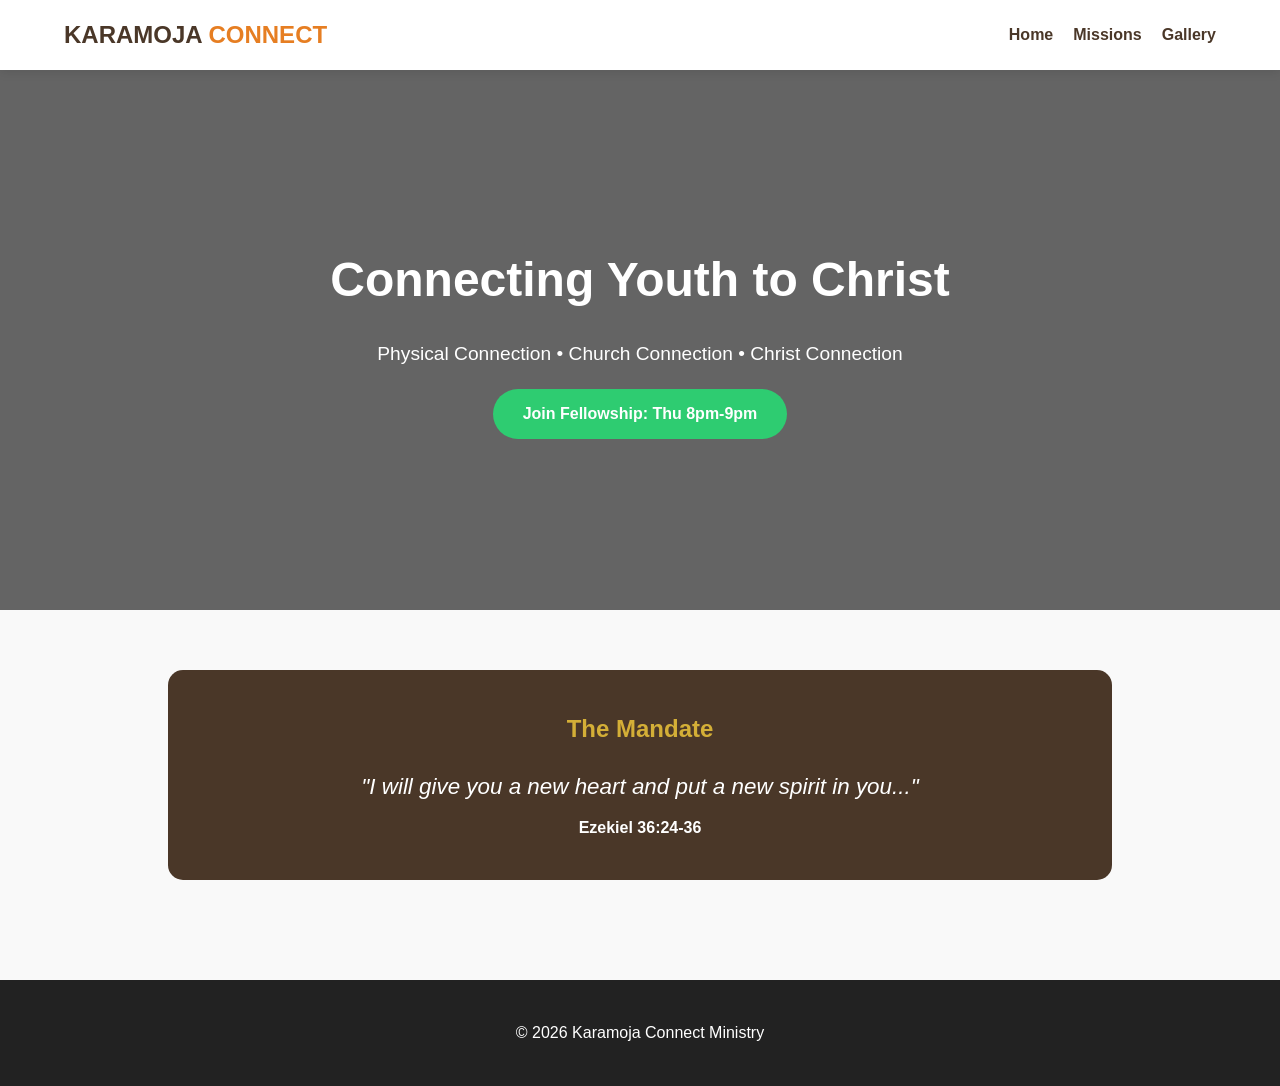
==== index.html @ 58db4fb6 "Add files via upload Connect to the world" ====
<!DOCTYPE html>
<html lang="en">
<head>
    <meta charset="UTF-8">
    <title>Karamoja Connect | Home</title>
    <link rel="stylesheet" href="style.css">
</head>
<body>
    <nav>
        <a href="index.html" class="logo">KARAMOJA <span>CONNECT</span></a>
        <ul>
            <li><a href="index.html">Home</a></li>
            <li><a href="mission.html">Missions</a></li>
            <li><a href="gallery.html">Gallery</a></li>
        </ul>
    </nav>

    <section style="height: 60vh; background: linear-gradient(rgba(0,0,0,0.6), rgba(0,0,0,0.6)), url('https://images.unsplash.com/photo-1489749798305-4fea3ae63d43?auto=format&fit=crop&w=1200&q=80'); background-size: cover; display: flex; align-items: center; justify-content: center; color: white; text-align: center;">
        <div>
            <h1 style="font-size: 3rem;">Connecting Youth to Christ</h1>
            <p style="margin: 20px 0; font-size: 1.2rem;">Physical Connection • Church Connection • Christ Connection</p>
            <a href="https://meet.google.com/tie-doxh-evb" class="btn btn-meet">Join Fellowship: Thu 8pm-9pm</a>
        </div>
    </section>

    <div class="container">
        <div style="background: var(--deep-brown); color: white; padding: 40px; border-radius: 15px; text-align: center;">
            <h2 style="color: var(--primary-gold); margin-bottom: 20px;">The Mandate</h2>
            <p style="font-size: 1.4rem; font-style: italic;">"I will give you a new heart and put a new spirit in you..."</p>
            <p style="margin-top: 10px;"><strong>Ezekiel 36:24-36</strong></p>
        </div>
    </div>

    <footer>
        <p>&copy; 2026 Karamoja Connect Ministry</p>
    </footer>
</body>
</html>
---- style.css ----
:root {
    --primary-gold: #D4AF37;
    --deep-brown: #4A3728;
    --accent-orange: #E67E22;
    --white: #ffffff;
    --bg-light: #f9f9f9;
}

* { margin: 0; padding: 0; box-sizing: border-box; font-family: 'Segoe UI', sans-serif; }

body { background-color: var(--bg-light); color: #333; line-height: 1.6; }

/* Navigation */
nav {
    background: var(--white);
    padding: 1rem 5%;
    display: flex;
    justify-content: space-between;
    align-items: center;
    position: sticky;
    top: 0;
    z-index: 1000;
    box-shadow: 0 2px 10px rgba(0,0,0,0.1);
}

.logo { font-size: 1.5rem; font-weight: bold; color: var(--deep-brown); text-decoration: none; }
.logo span { color: var(--accent-orange); }

nav ul { display: flex; list-style: none; gap: 20px; }
nav a { text-decoration: none; color: var(--deep-brown); font-weight: 600; }
nav a:hover { color: var(--accent-orange); }

/* Common Layout */
.container { padding: 60px 10%; max-width: 1200px; margin: auto; }
.btn {
    padding: 12px 30px;
    text-decoration: none;
    border-radius: 50px;
    font-weight: bold;
    display: inline-block;
    transition: 0.3s;
}

.btn-meet { background: #2ecc71; color: white; border: none; }
.btn-orange { background: var(--accent-orange); color: white; }

footer { background: #222; color: white; text-align: center; padding: 40px; margin-top: 40px; }
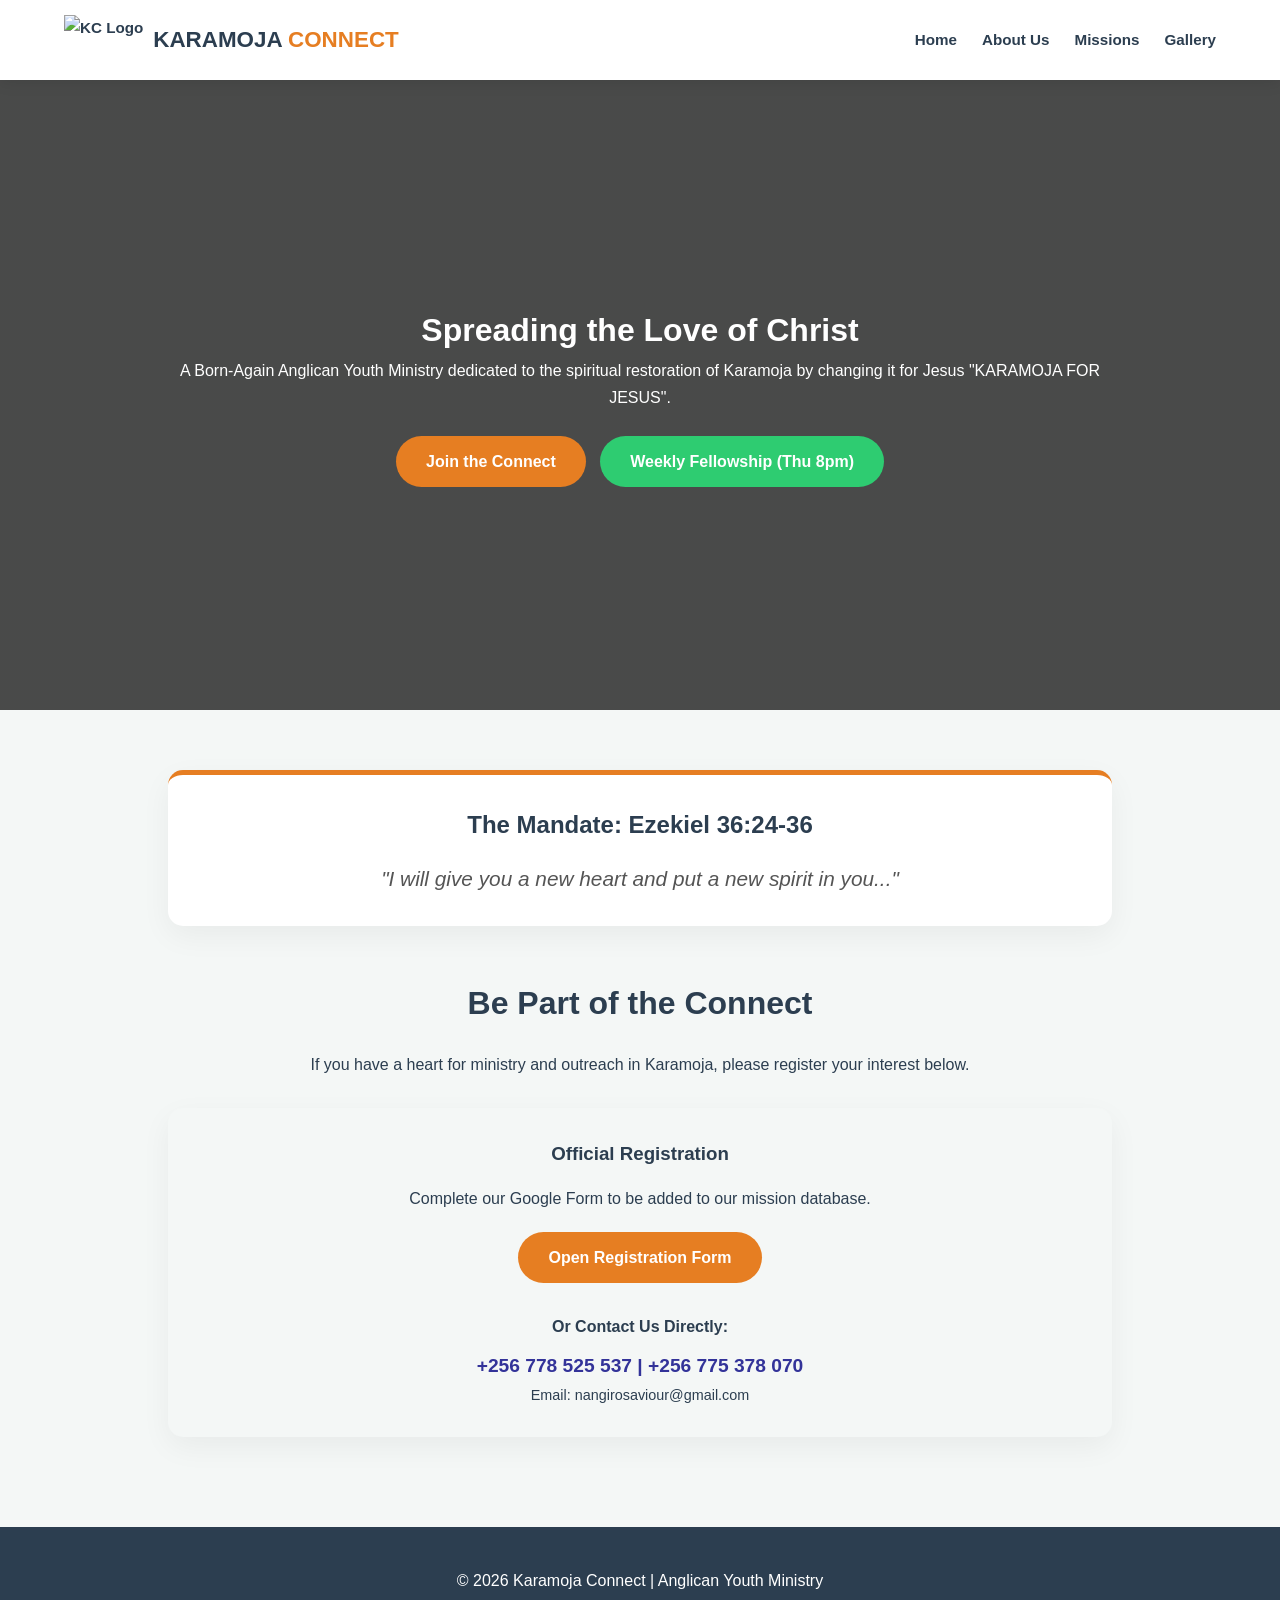
==== commit 00856e23: "Add files via upload" ====
--- a/index.html
+++ b/index.html
@@ -7,32 +7,56 @@
 </head>
 <body>
     <nav>
-        <a href="index.html" class="logo">KARAMOJA <span>CONNECT</span></a>
+        <a href="index.html" class="nav-logo">
+            <img src="logo.png" alt="KC Logo"> <div class="logo-text">KARAMOJA <span>CONNECT</span></div>
+        </a>
         <ul>
             <li><a href="index.html">Home</a></li>
+            <li><a href="about.html">About Us</a></li>
             <li><a href="mission.html">Missions</a></li>
             <li><a href="gallery.html">Gallery</a></li>
         </ul>
     </nav>
 
-    <section style="height: 60vh; background: linear-gradient(rgba(0,0,0,0.6), rgba(0,0,0,0.6)), url('https://images.unsplash.com/photo-1489749798305-4fea3ae63d43?auto=format&fit=crop&w=1200&q=80'); background-size: cover; display: flex; align-items: center; justify-content: center; color: white; text-align: center;">
-        <div>
-            <h1 style="font-size: 3rem;">Connecting Youth to Christ</h1>
-            <p style="margin: 20px 0; font-size: 1.2rem;">Physical Connection • Church Connection • Christ Connection</p>
-            <a href="https://meet.google.com/tie-doxh-evb" class="btn btn-meet">Join Fellowship: Thu 8pm-9pm</a>
+    <header class="hero">
+        <div class="container">
+            <h1>Spreading the Love of Christ</h1>
+            <p>A Born-Again Anglican Youth Ministry dedicated to the spiritual restoration of Karamoja by changing it for Jesus "KARAMOJA FOR JESUS".</p>
+            <div style="margin-top: 25px;">
+                <a href="#register" class="btn btn-orange">Join the Connect</a>
+                <a href="https://meet.google.com/tie-doxh-evb" class="btn" style="background: #2ecc71; color: white; margin-left: 10px;">Weekly Fellowship (Thu 8pm)</a>
+            </div>
         </div>
-    </section>
+    </header>
 
     <div class="container">
-        <div style="background: var(--deep-brown); color: white; padding: 40px; border-radius: 15px; text-align: center;">
-            <h2 style="color: var(--primary-gold); margin-bottom: 20px;">The Mandate</h2>
-            <p style="font-size: 1.4rem; font-style: italic;">"I will give you a new heart and put a new spirit in you..."</p>
-            <p style="margin-top: 10px;"><strong>Ezekiel 36:24-36</strong></p>
+        <div class="card" style="border-top: 5px solid var(--orange); text-align: center;">
+            <h2 style="margin-bottom: 15px;">The Mandate: Ezekiel 36:24-36</h2>
+            <p style="font-size: 1.3rem; font-style: italic; color: #555;">"I will give you a new heart and put a new spirit in you..."</p>
         </div>
+
+        <section id="register" style="margin-top: 50px; text-align: center;">
+            <h2 style="font-size: 2rem; margin-bottom: 20px;">Be Part of the Connect</h2>
+            <p style="margin-bottom: 30px;">If you have a heart for ministry and outreach in Karamoja, please register your interest below.</p>
+            
+            <div class="card" style="background: var(--light);">
+                <h3 style="margin-bottom: 15px;">Official Registration</h3>
+                <p style="margin-bottom: 20px;">Complete our Google Form to be added to our mission database.</p>
+                <a href="https://docs.google.com/forms/d/e/YOUR_FORM_ID/viewform" target="_blank" class="btn btn-orange">Open Registration Form</a>
+                
+                <div style="margin-top: 30px;">
+                    <p><strong>Or Contact Us Directly:</strong></p>
+                    <p style="font-size: 1.2rem; color: var(--must-navy); font-weight: bold; margin-top: 10px;">
+                        +256 778 525 537 | +256 775 378 070
+                    </p>
+                    <p style="font-size: 0.9rem;">Email: nangirosaviour@gmail.com</p>
+                </div>
+            </div>
+        </section>
     </div>
 
     <footer>
-        <p>&copy; 2026 Karamoja Connect Ministry</p>
+        <p>&copy; 2026 Karamoja Connect | Anglican Youth Ministry</p>
     </footer>
 </body>
 </html>
--- a/style.css
+++ b/style.css
@@ -1,47 +1,53 @@
 :root {
-    --primary-gold: #D4AF37;
-    --deep-brown: #4A3728;
-    --accent-orange: #E67E22;
-    --white: #ffffff;
-    --bg-light: #f9f9f9;
+    --must-navy: #333399; /* Professional Contrast */
+    --gold: #D4AF37;
+    --orange: #E67E22;
+    --dark: #2c3e50;
+    --light: #f4f7f6;
 }
 
-* { margin: 0; padding: 0; box-sizing: border-box; font-family: 'Segoe UI', sans-serif; }
+* { margin: 0; padding: 0; box-sizing: border-box; font-family: 'Plus Jakarta Sans', sans-serif; }
 
-body { background-color: var(--bg-light); color: #333; line-height: 1.6; }
+body { background: var(--light); color: var(--dark); line-height: 1.7; }
 
 /* Navigation */
 nav {
-    background: var(--white);
-    padding: 1rem 5%;
+    background: white;
+    padding: 15px 5%;
     display: flex;
     justify-content: space-between;
     align-items: center;
     position: sticky;
     top: 0;
     z-index: 1000;
-    box-shadow: 0 2px 10px rgba(0,0,0,0.1);
+    box-shadow: 0 2px 15px rgba(0,0,0,0.1);
 }
 
-.logo { font-size: 1.5rem; font-weight: bold; color: var(--deep-brown); text-decoration: none; }
-.logo span { color: var(--accent-orange); }
+.nav-logo { display: flex; align-items: center; gap: 10px; text-decoration: none; }
+.nav-logo img { height: 50px; width: auto; } /* Your Logo Size */
+.logo-text { font-size: 1.4rem; font-weight: 800; color: var(--dark); }
+.logo-text span { color: var(--orange); }
 
-nav ul { display: flex; list-style: none; gap: 20px; }
-nav a { text-decoration: none; color: var(--deep-brown); font-weight: 600; }
-nav a:hover { color: var(--accent-orange); }
+nav ul { display: flex; list-style: none; gap: 25px; }
+nav a { text-decoration: none; color: var(--dark); font-weight: 600; font-size: 0.95rem; transition: 0.3s; }
+nav a:hover { color: var(--orange); }
 
-/* Common Layout */
-.container { padding: 60px 10%; max-width: 1200px; margin: auto; }
-.btn {
-    padding: 12px 30px;
-    text-decoration: none;
-    border-radius: 50px;
-    font-weight: bold;
-    display: inline-block;
-    transition: 0.3s;
+/* Hero & Sections */
+.hero { 
+    height: 70vh; 
+    background: linear-gradient(rgba(0,0,0,0.7), rgba(0,0,0,0.7)), url('https://images.unsplash.com/photo-1524061511843-fd43443e3cb2?auto=format&fit=crop&w=1500'); 
+    background-size: cover; 
+    display: flex; align-items: center; justify-content: center; color: white; text-align: center;
 }
 
-.btn-meet { background: #2ecc71; color: white; border: none; }
-.btn-orange { background: var(--accent-orange); color: white; }
+.container { padding: 60px 10%; max-width: 1200px; margin: auto; }
 
-footer { background: #222; color: white; text-align: center; padding: 40px; margin-top: 40px; }+/* Cards & Buttons */
+.card { background: white; padding: 30px; border-radius: 15px; box-shadow: 0 10px 30px rgba(0,0,0,0.05); margin-bottom: 30px; }
+.btn { padding: 12px 30px; border-radius: 50px; text-decoration: none; font-weight: 700; display: inline-block; transition: 0.3s; cursor: pointer; border: none; }
+.btn-orange { background: var(--orange); color: white; }
+.btn-orange:hover { transform: translateY(-3px); box-shadow: 0 5px 15px rgba(230, 126, 34, 0.4); }
+
+/* Footer */
+footer { background: var(--dark); color: white; padding: 40px 10%; text-align: center; }
+.footer-contacts { margin-top: 20px; font-size: 0.9rem; opacity: 0.8; }
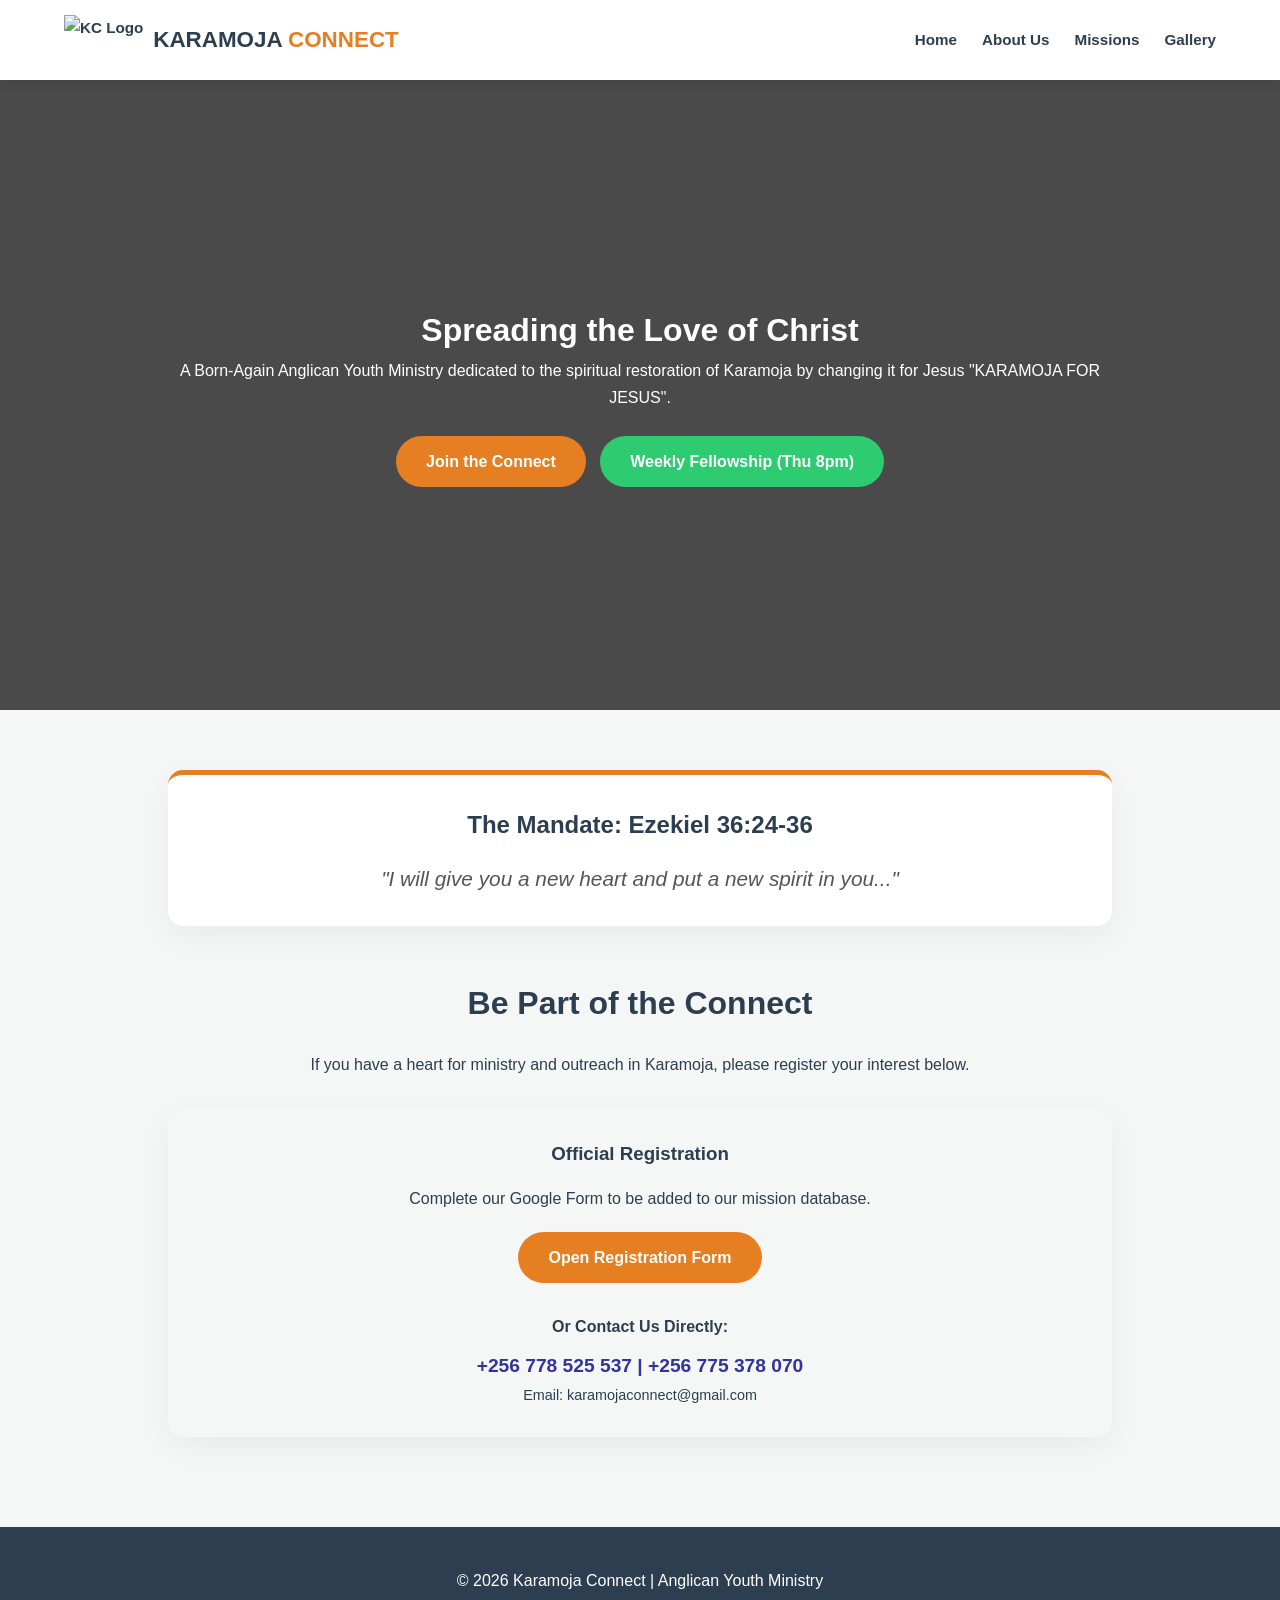
==== commit 783989c7: "Add files via upload" ====
--- a/index.html
+++ b/index.html
@@ -8,7 +8,7 @@
 <body>
     <nav>
         <a href="index.html" class="nav-logo">
-            <img src="logo.png" alt="KC Logo"> <div class="logo-text">KARAMOJA <span>CONNECT</span></div>
+            <img src="logo.jpeg" alt="KC Logo"> <div class="logo-text">KARAMOJA <span>CONNECT</span></div>
         </a>
         <ul>
             <li><a href="index.html">Home</a></li>
@@ -42,14 +42,14 @@
             <div class="card" style="background: var(--light);">
                 <h3 style="margin-bottom: 15px;">Official Registration</h3>
                 <p style="margin-bottom: 20px;">Complete our Google Form to be added to our mission database.</p>
-                <a href="https://docs.google.com/forms/d/e/YOUR_FORM_ID/viewform" target="_blank" class="btn btn-orange">Open Registration Form</a>
+                <a href="https://forms.gle/AxJeh4Krtq992szM7" target="_blank" class="btn btn-orange">Open Registration Form</a>
                 
                 <div style="margin-top: 30px;">
                     <p><strong>Or Contact Us Directly:</strong></p>
                     <p style="font-size: 1.2rem; color: var(--must-navy); font-weight: bold; margin-top: 10px;">
                         +256 778 525 537 | +256 775 378 070
                     </p>
-                    <p style="font-size: 0.9rem;">Email: nangirosaviour@gmail.com</p>
+                    <p style="font-size: 0.9rem;">Email: karamojaconnect@gmail.com</p>
                 </div>
             </div>
         </section>
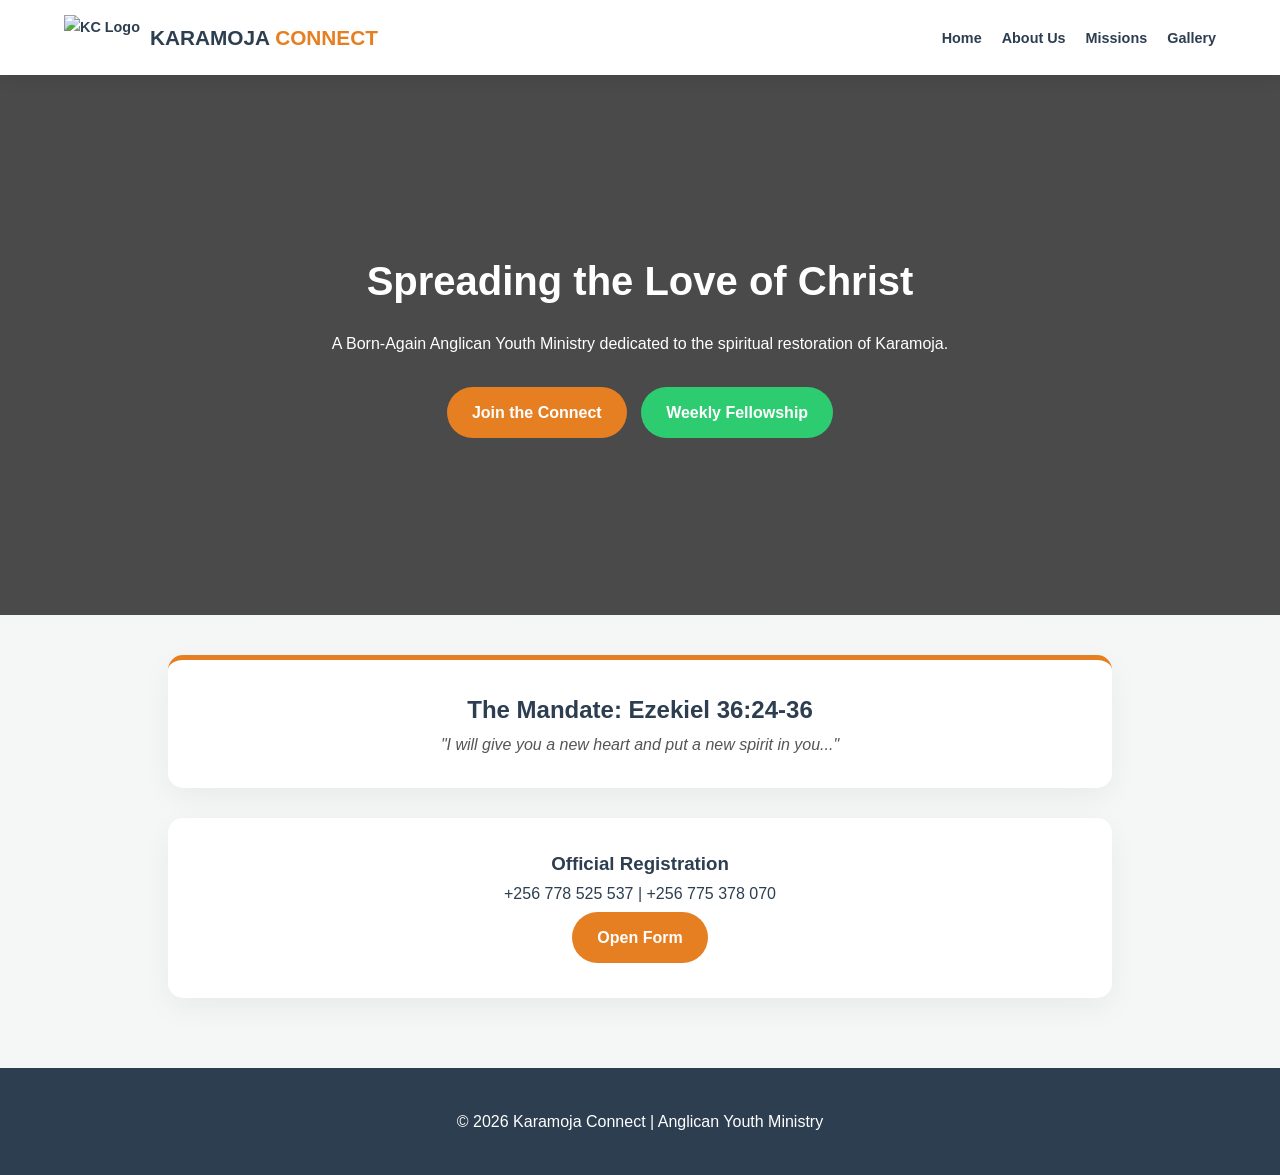
==== commit 4c942eb9: "Add files via upload" ====
--- a/index.html
+++ b/index.html
@@ -2,13 +2,15 @@
 <html lang="en">
 <head>
     <meta charset="UTF-8">
+    <meta name="viewport" content="width=device-width, initial-scale=1.0">
     <title>Karamoja Connect | Home</title>
     <link rel="stylesheet" href="style.css">
 </head>
 <body>
     <nav>
         <a href="index.html" class="nav-logo">
-            <img src="logo.jpeg" alt="KC Logo"> <div class="logo-text">KARAMOJA <span>CONNECT</span></div>
+            <img src="logo.jpeg" alt="KC Logo"> 
+            <div class="logo-text">KARAMOJA <span>CONNECT</span></div>
         </a>
         <ul>
             <li><a href="index.html">Home</a></li>
@@ -21,36 +23,25 @@
     <header class="hero">
         <div class="container">
             <h1>Spreading the Love of Christ</h1>
-            <p>A Born-Again Anglican Youth Ministry dedicated to the spiritual restoration of Karamoja by changing it for Jesus "KARAMOJA FOR JESUS".</p>
+            <p>A Born-Again Anglican Youth Ministry dedicated to the spiritual restoration of Karamoja.</p>
             <div style="margin-top: 25px;">
                 <a href="#register" class="btn btn-orange">Join the Connect</a>
-                <a href="https://meet.google.com/tie-doxh-evb" class="btn" style="background: #2ecc71; color: white; margin-left: 10px;">Weekly Fellowship (Thu 8pm)</a>
+                <a href="https://meet.google.com/tie-doxh-evb" class="btn" style="background: #2ecc71; color: white;">Weekly Fellowship</a>
             </div>
         </div>
     </header>
 
     <div class="container">
         <div class="card" style="border-top: 5px solid var(--orange); text-align: center;">
-            <h2 style="margin-bottom: 15px;">The Mandate: Ezekiel 36:24-36</h2>
-            <p style="font-size: 1.3rem; font-style: italic; color: #555;">"I will give you a new heart and put a new spirit in you..."</p>
+            <h2>The Mandate: Ezekiel 36:24-36</h2>
+            <p style="font-style: italic; color: #555;">"I will give you a new heart and put a new spirit in you..."</p>
         </div>
 
-        <section id="register" style="margin-top: 50px; text-align: center;">
-            <h2 style="font-size: 2rem; margin-bottom: 20px;">Be Part of the Connect</h2>
-            <p style="margin-bottom: 30px;">If you have a heart for ministry and outreach in Karamoja, please register your interest below.</p>
-            
-            <div class="card" style="background: var(--light);">
-                <h3 style="margin-bottom: 15px;">Official Registration</h3>
-                <p style="margin-bottom: 20px;">Complete our Google Form to be added to our mission database.</p>
-                <a href="https://forms.gle/AxJeh4Krtq992szM7" target="_blank" class="btn btn-orange">Open Registration Form</a>
-                
-                <div style="margin-top: 30px;">
-                    <p><strong>Or Contact Us Directly:</strong></p>
-                    <p style="font-size: 1.2rem; color: var(--must-navy); font-weight: bold; margin-top: 10px;">
-                        +256 778 525 537 | +256 775 378 070
-                    </p>
-                    <p style="font-size: 0.9rem;">Email: karamojaconnect@gmail.com</p>
-                </div>
+        <section id="register" style="text-align: center;">
+            <div class="card">
+                <h3>Official Registration</h3>
+                <p>+256 778 525 537 | +256 775 378 070</p>
+                <a href="https://forms.gle/AxJeh4Krtq992szM7" class="btn btn-orange">Open Form</a>
             </div>
         </section>
     </div>
--- a/style.css
+++ b/style.css
@@ -1,14 +1,24 @@
 :root {
-    --must-navy: #333399; /* Professional Contrast */
+    --must-navy: #333399;
     --gold: #D4AF37;
     --orange: #E67E22;
     --dark: #2c3e50;
     --light: #f4f7f6;
 }
 
-* { margin: 0; padding: 0; box-sizing: border-box; font-family: 'Plus Jakarta Sans', sans-serif; }
+* { 
+    margin: 0; 
+    padding: 0; 
+    box-sizing: border-box; 
+    font-family: 'Plus Jakarta Sans', sans-serif; 
+}
 
-body { background: var(--light); color: var(--dark); line-height: 1.7; }
+body { 
+    background: var(--light); 
+    color: var(--dark); 
+    line-height: 1.7; 
+    overflow-x: hidden; /* Prevents side-scrolling on mobile */
+}
 
 /* Navigation */
 nav {
@@ -24,30 +34,88 @@
 }
 
 .nav-logo { display: flex; align-items: center; gap: 10px; text-decoration: none; }
-.nav-logo img { height: 50px; width: auto; } /* Your Logo Size */
-.logo-text { font-size: 1.4rem; font-weight: 800; color: var(--dark); }
+.nav-logo img { height: 45px; width: auto; } 
+.logo-text { font-size: 1.3rem; font-weight: 800; color: var(--dark); }
 .logo-text span { color: var(--orange); }
 
-nav ul { display: flex; list-style: none; gap: 25px; }
-nav a { text-decoration: none; color: var(--dark); font-weight: 600; font-size: 0.95rem; transition: 0.3s; }
+nav ul { display: flex; list-style: none; gap: 20px; }
+nav a { text-decoration: none; color: var(--dark); font-weight: 600; font-size: 0.9rem; transition: 0.3s; }
 nav a:hover { color: var(--orange); }
 
-/* Hero & Sections */
+/* Hero Section */
 .hero { 
-    height: 70vh; 
+    min-height: 60vh; 
     background: linear-gradient(rgba(0,0,0,0.7), rgba(0,0,0,0.7)), url('https://images.unsplash.com/photo-1524061511843-fd43443e3cb2?auto=format&fit=crop&w=1500'); 
     background-size: cover; 
-    display: flex; align-items: center; justify-content: center; color: white; text-align: center;
+    background-position: center;
+    display: flex; 
+    align-items: center; 
+    justify-content: center; 
+    color: white; 
+    text-align: center;
+    padding: 20px;
 }
 
-.container { padding: 60px 10%; max-width: 1200px; margin: auto; }
+.hero h1 { font-size: 2.5rem; margin-bottom: 15px; }
+
+.container { padding: 40px 10%; max-width: 1200px; margin: auto; }
 
 /* Cards & Buttons */
-.card { background: white; padding: 30px; border-radius: 15px; box-shadow: 0 10px 30px rgba(0,0,0,0.05); margin-bottom: 30px; }
-.btn { padding: 12px 30px; border-radius: 50px; text-decoration: none; font-weight: 700; display: inline-block; transition: 0.3s; cursor: pointer; border: none; }
+.card { 
+    background: white; 
+    padding: 30px; 
+    border-radius: 15px; 
+    box-shadow: 0 10px 30px rgba(0,0,0,0.05); 
+    margin-bottom: 30px; 
+}
+
+.btn { 
+    padding: 12px 25px; 
+    border-radius: 50px; 
+    text-decoration: none; 
+    font-weight: 700; 
+    display: inline-block; 
+    transition: 0.3s; 
+    cursor: pointer; 
+    border: none;
+    margin: 5px;
+}
 .btn-orange { background: var(--orange); color: white; }
-.btn-orange:hover { transform: translateY(-3px); box-shadow: 0 5px 15px rgba(230, 126, 34, 0.4); }
 
 /* Footer */
-footer { background: var(--dark); color: white; padding: 40px 10%; text-align: center; }
-.footer-contacts { margin-top: 20px; font-size: 0.9rem; opacity: 0.8; }+footer { background: var(--dark); color: white; padding: 40px 5%; text-align: center; }
+
+/* --- MOBILE RESPONSIVE MEDIA QUERY --- */
+@media (max-width: 768px) {
+    nav {
+        flex-direction: column;
+        padding: 15px 5%;
+    }
+    
+    nav ul {
+        margin-top: 15px;
+        gap: 12px;
+        flex-wrap: wrap;
+        justify-content: center;
+    }
+
+    .hero { min-height: 50vh; }
+    .hero h1 { font-size: 1.8rem; }
+    
+    .container { padding: 30px 5%; }
+
+    /* Forces all grid layouts to stack in one column */
+    .grid-stack {
+        display: block !important;
+    }
+    
+    .grid-stack > div, .grid-stack > img {
+        width: 100% !important;
+        margin-bottom: 15px;
+    }
+
+    .countdown-container {
+        flex-wrap: wrap;
+        gap: 10px;
+    }
+}
